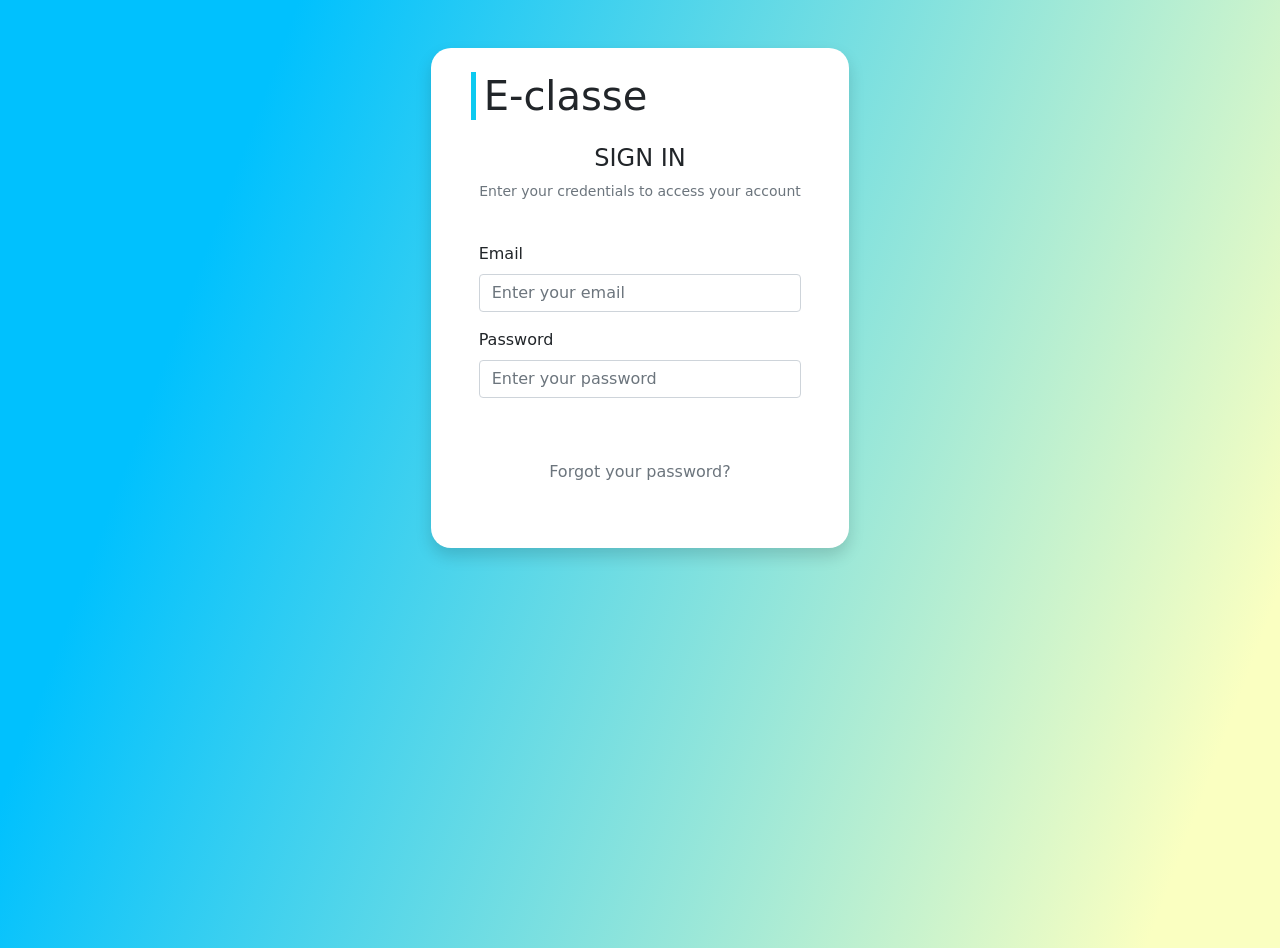
==== E-class/login.html @ b74d10a3 "bootstrap php and associative arrays" ====
<!DOCTYPE html>
<html lang="en">
<head>
<meta charset="utf-8" />
        <meta name="viewport" content="width=device-width, initial-scale=1, shrink-to-fit=no" />
        <meta name="description" content="" />
        <meta name="author" content="" />
        <title>Sign In</title>
        <!-- Favicon-->
        <link rel="icon" type="image/x-icon" href="assets/favicon.ico" />
        <link rel="stylesheet" href="https://cdn.jsdelivr.net/npm/bootstrap-icons@1.7.2/font/bootstrap-icons.css">
        <!-- Core theme CSS (includes Bootstrap)-->
        <link rel="stylesheet" href="css/bootstrap.css">
        <link rel="stylesheet" href="css/sign.css">
</head>
<body class="bg-body" style="width: 100%; height: 100vh;">
    <main class="d-flex justify-content-start mt-5">
        <div class="container-fluid">
          <div class="d-flex justify-content-center">
              <div class="col-md-4 shadow col-sm-12 p-4 bg-white" style="border-radius: 20px;">
                <div class="border-start border-info border-5 col-12 mb-3 ms-3">
                  <h1 class="ms-2">E-classe</h1>
                </div>
                  <div class="text-center">
                      <h2 class="text-uppercase h4 mt-4">Sign In</h2>
                      <p class="text-muted small">
                          Enter your credentials to access your account 
                      </p>
                  </div>
                  <form action="view/dashboard.html">
                      <div class="p-4">
                          <div class="mb-3">
                              <label for="email" class="form-label">Email</label>
                              <input type="text" class="form-control" placeholder="Enter your email" id="email">
                          </div>
                          <div class="mb-3">
                              <label for="password" class="form-label">Password</label>
                              <input type="password" class="form-control" placeholder="Enter your password" id="password">
                          </div>
 
                          <a href="#" class="btn bg-button text-white text-center mt-2 w-100 d-flex align-items-center justify-content-center" type="submit">
                              SIGN IN
                          </a>
                          <div class="d-flex justify-content-around mt-2">
                            <p class=" text-muted ">
                              Forgot your password?
                            </p>
                            
                          </div>
                          
                      </div>
                  </form>
              </div>
          </div>
        </div>
    </main>
 
    <script src="https://cdn.jsdelivr.net/npm/bootstrap@5.1.1/dist/js/bootstrap.bundle.min.js"></script>
  </body>
  </html>
---- E-class/css/sign.css ----
/* body{
    background: linear-gradient(110.42deg, #00C1FE 18.27%, #FAFFC1 91.84%);
} */
.bg-body{
    background: linear-gradient(110.42deg, #00C1FE 18.27%, #FAFFC1 91.84%);

}
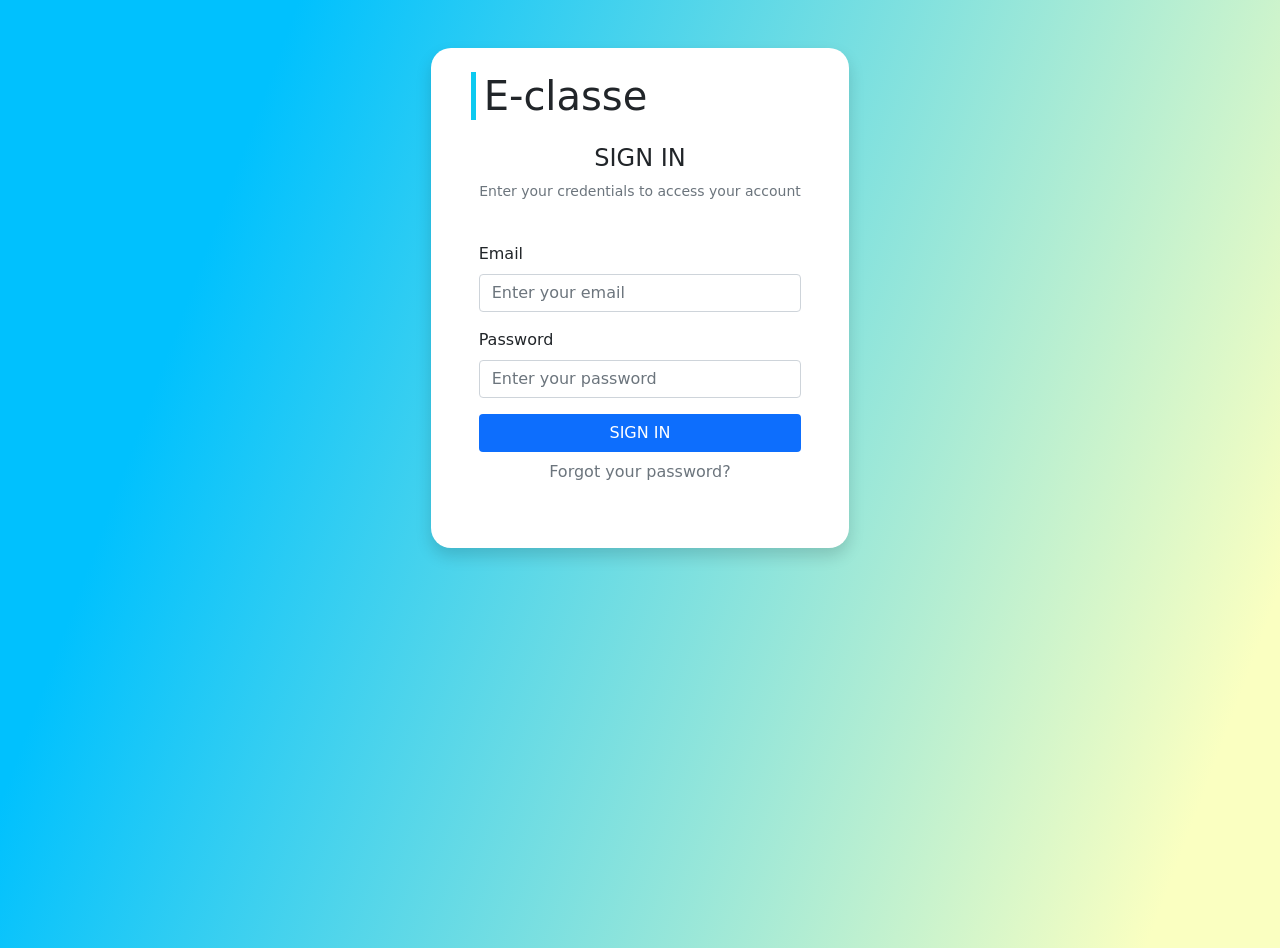
==== commit 5be09f5c: "edit whd button" ====
--- a/E-class/login.html
+++ b/E-class/login.html
@@ -38,7 +38,7 @@
                               <input type="password" class="form-control" placeholder="Enter your password" id="password">
                           </div>
  
-                          <a href="#" class="btn bg-button text-white text-center mt-2 w-100 d-flex align-items-center justify-content-center" type="submit">
+                          <a href="#" class="btn bg-primary text-white text-center mt-2 w-100 d-flex align-items-center justify-content-center" type="submit">
                               SIGN IN
                           </a>
                           <div class="d-flex justify-content-around mt-2">
